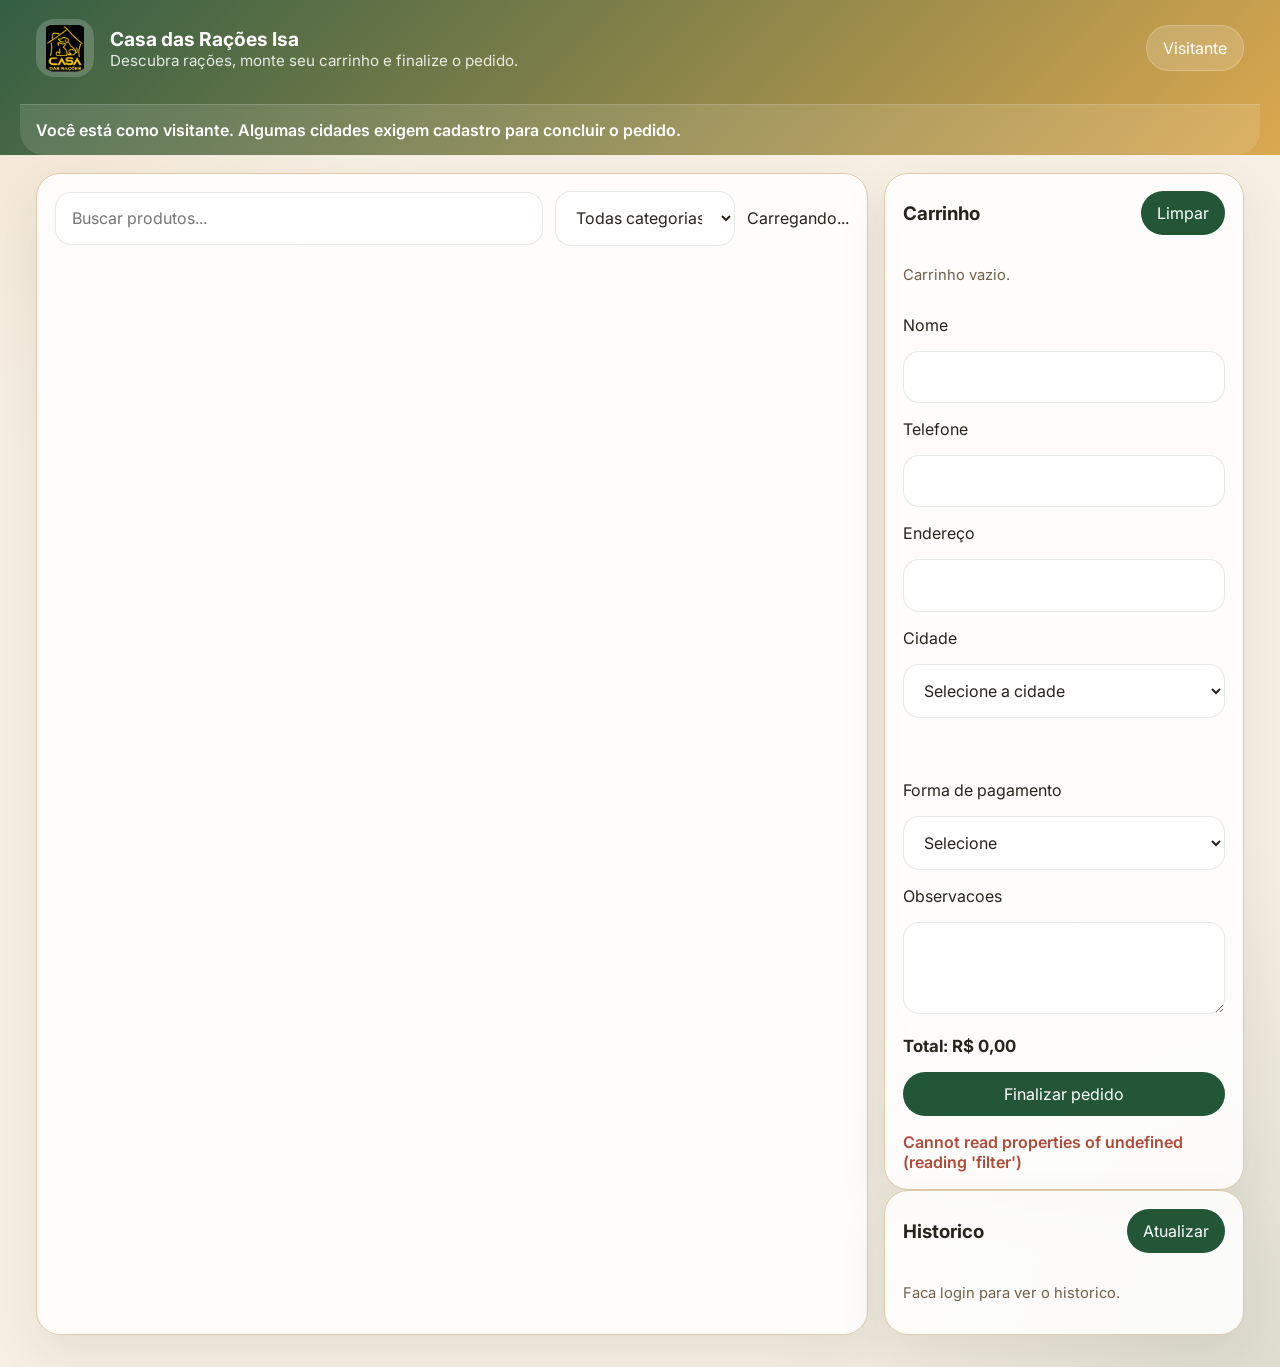
==== cliente_pedidos/compra.html @ 14c553b5 "Deploy inicial" ====
<!DOCTYPE html>
<html lang="pt-BR">
<head>
  <meta charset="UTF-8" />
  <meta name="viewport" content="width=device-width, initial-scale=1.0" />
  <title>Compras | Casa das Rações Isa</title>
  <link rel="preconnect" href="https://fonts.googleapis.com" />
  <link rel="preconnect" href="https://fonts.gstatic.com" crossorigin />
  <link href="https://fonts.googleapis.com/css2?family=Inter:wght@400;500;600;700&display=swap" rel="stylesheet" />
  <link rel="stylesheet" href="./compra.css" />
</head>
<body>
  <header class="header">
    <div class="header-inner">
      <div class="brand">
        <img src="logo-casa-racao.png" alt="Casa das Rações Isa" />
        <div>
          <h1>Casa das Rações Isa</h1>
          <p>Descubra rações, monte seu carrinho e finalize o pedido.</p>
        </div>
      </div>
      <div class="header-actions">
        <span id="userBox">Visitante</span>
        <button id="logoutBtn" class="hidden" type="button">Sair</button>
      </div>
    </div>
    <div class="header-banner hidden" id="authNotice">
      Você está navegando como visitante. Faça login para finalizar o pedido.
    </div>
  </header>

  <main class="layout">
    <section class="catalog">
      <div class="toolbar">
        <input id="search" type="search" placeholder="Buscar produtos..." />
        <select id="categoryFilter">
          <option value="all">Todas categorias</option>
          <option value="cao">Cães</option>
          <option value="gato">Gatos</option>
          <option value="outro">Outros</option>
        </select>
        <span id="productCount">Carregando...</span>
      </div>
      <div id="productGrid" class="product-grid"></div>
    </section>

    <aside class="side">
      <section class="panel">
        <div class="panel-head">
          <h3>Carrinho</h3>
          <button id="clearCartBtn" type="button">Limpar</button>
        </div>
        <div id="cartItems"></div>
        <label for="customerName">Nome</label>
        <input id="customerName" type="text" />
        <label for="customerPhone">Telefone</label>
        <input id="customerPhone" type="text" />
        <label for="customerAddress">Endereço</label>
        <input id="customerAddress" type="text" />
        <label for="customerCity">Cidade</label>
        <select id="customerCity">
          <option value="">Selecione a cidade</option>
        </select>
        <p id="cityRuleNotice" class="muted"></p>
        <label for="paymentMethod">Forma de pagamento</label>
        <select id="paymentMethod" required>
          <option value="">Selecione</option>
          <option value="pix">PIX</option>
          <option value="cartao">Cartão</option>
          <option value="dinheiro">Dinheiro</option>
        </select>
        <label for="orderNotes">Observacoes</label>
        <textarea id="orderNotes" rows="3"></textarea>
        <div id="cartTotal" class="cart-total">Total: R$ 0,00</div>
        <button id="checkoutBtn" type="button">Finalizar pedido</button>
        <p id="feedback" class="feedback" aria-live="polite"></p>
      </section>

      <section class="panel">
        <div class="panel-head">
          <h3>Historico</h3>
          <button id="refreshOrdersBtn" type="button">Atualizar</button>
        </div>
        <div id="ordersList"></div>
      </section>

      <section class="panel hidden" id="adminPanel">
        <div class="panel-head">
          <h3>Gerenciar produtos</h3>
        </div>
        <form id="adminProductForm" class="admin-form">
          <input id="adminProductId" type="hidden" />
          <label for="adminCodigo">Codigo</label>
          <input id="adminCodigo" type="text" required />
          <label for="adminDescricao">Descricao</label>
          <input id="adminDescricao" type="text" required />
          <label for="adminCusto">Valor</label>
          <input id="adminCusto" type="text" placeholder="0,00" />
          <label for="adminCategoria">Categoria</label>
          <select id="adminCategoria">
            <option value="cao">Cães</option>
            <option value="gato">Gatos</option>
            <option value="outro">Outros</option>
          </select>
          <label for="adminImageUrl">Foto (URL)</label>
          <input id="adminImageUrl" type="url" placeholder="https://..." />
          <label for="adminImageFile">Ou enviar foto do computador</label>
          <input id="adminImageFile" type="file" accept="image/*" />
          <label class="admin-checkbox">
            <input id="adminAtivo" type="checkbox" checked />
            Produto ativo
          </label>
          <div class="admin-actions">
            <button type="submit">Salvar</button>
            <button id="adminNewBtn" type="button">Novo</button>
            <button id="adminDeleteBtn" type="button" class="danger">Remover</button>
          </div>
        </form>
        <p id="adminFeedback" class="feedback" aria-live="polite"></p>
      </section>
    </aside>
  </main>

  <script src="./compra.js"></script>
</body>
</html>
---- cliente_pedidos/compra.css ----
:root {
  --bg: #f7efe4;
  --surface: #ffffffdd;
  --surface-alt: #fff8ef;
  --border: #dfc9a8;
  --text: #27231d;
  --muted: #6f5f4a;
  --brand: #225637;
  --brand-soft: #467253;
  --danger: #b14b39;
  --shadow: 0 20px 50px rgba(42, 32, 19, 0.08);
}

* { box-sizing: border-box; }
html { scroll-behavior: smooth; }
body { margin: 0; min-height: 100vh; font-family: "Inter", sans-serif; color: var(--text); background: radial-gradient(circle at top left, rgba(210, 165, 91, 0.14), transparent 24%), radial-gradient(circle at bottom right, rgba(34, 86, 55, 0.12), transparent 28%), #f7efe4; }

.header { background: linear-gradient(135deg, #335e43, #dba84f); color: #fff; }
.header-inner { max-width: 1240px; margin: 0 auto; padding: 1.2rem 1rem 0.85rem; display: flex; justify-content: space-between; gap: 1rem; align-items: center; }
.brand { display: flex; gap: 1rem; align-items: center; }
.brand img { width: 58px; height: 58px; border-radius: 18px; object-fit: contain; background: rgba(255,255,255,0.18); padding: 0.35rem; }
.brand h1 { margin: 0; font-size: 1.2rem; }
.brand p { margin: 0; color: rgba(255,255,255,0.85); font-size: 0.95rem; }

.header-actions { display: flex; flex-wrap: wrap; gap: 0.7rem; align-items: center; }
.header-actions span,
.header-actions a,
.header-actions button {
  background: rgba(255,255,255,0.16);
  color: #fff;
  border: 1px solid rgba(255,255,255,0.22);
  border-radius: 999px;
  padding: 0.75rem 1rem;
  text-decoration: none;
}
.header-actions button { cursor: pointer; }

.header-banner {
  max-width: 1240px;
  margin: 0.8rem auto 0;
  padding: 0.95rem 1rem;
  background: rgba(255,255,255,0.12);
  border-top: 1px solid rgba(255,255,255,0.16);
  color: #fff;
  font-weight: 600;
  border-radius: 0 0 24px 24px;
}

.layout { max-width: 1240px; margin: 1.1rem auto 2rem; padding: 0 1rem; display: grid; grid-template-columns: minmax(0,1fr) 360px; gap: 1rem; }
.catalog, .panel { background: var(--surface); border: 1px solid var(--border); border-radius: 24px; padding: 1.1rem; box-shadow: var(--shadow); }
.toolbar { display: grid; grid-template-columns: minmax(0,1fr) 180px auto; gap: 0.75rem; margin-bottom: 1rem; align-items: center; }

input, select, textarea, button { font: inherit; }
input, select, textarea {
  width: 100%;
  border: 1px solid rgba(34, 86, 55, 0.12);
  border-radius: 16px;
  padding: 0.95rem 1rem;
  color: var(--text);
  background: #fff;
}

input:focus, select:focus, textarea:focus {
  outline: none;
  border-color: var(--brand);
  box-shadow: 0 0 0 4px rgba(34, 86, 55, 0.08);
}

.product-grid { display: grid; grid-template-columns: repeat(auto-fit,minmax(220px,1fr)); gap: 1rem; }
.product-card { border: 1px solid rgba(34, 86, 55, 0.12); border-radius: 24px; overflow: hidden; background: linear-gradient(180deg, #ffffff, #fff8f0); display: flex; flex-direction: column; justify-content: space-between; box-shadow: 0 12px 30px rgba(33, 68, 44, 0.06); }
.product-card img { width: 100%; height: 180px; object-fit: cover; display: block; }
.product-info { padding: 1rem; display: grid; gap: 0.45rem; }
.product-info strong { font-size: 1rem; }
.product-info .muted { color: var(--muted); font-size: 0.9rem; }
.product-info span:last-of-type { font-weight: 700; }
.product-info button { border: 0; border-radius: 999px; padding: 0.85rem; background: var(--brand); color: #fff; cursor: pointer; transition: transform 0.2s ease, background 0.2s ease; }
.product-info button:hover { transform: translateY(-1px); background: var(--brand-soft); }
.product-actions { display: grid; grid-template-columns: 1fr 1fr; gap: 0.5rem; }
.product-actions button { padding: 0.7rem; }
.product-actions button.danger { background: var(--danger); }
.admin-tag { color: var(--brand); font-weight: 600; font-size: 0.85rem; }

.panel { display: grid; gap: 1rem; }
.panel-head { display: flex; justify-content: space-between; align-items: center; gap: 0.7rem; }
.panel-head h3 { margin: 0; }
.panel-head button,
#checkoutBtn { border: 0; border-radius: 999px; padding: 0.75rem 1rem; background: var(--brand); color: #fff; cursor: pointer; transition: background 0.2s ease; }
#checkoutBtn:disabled { opacity: 0.65; cursor: not-allowed; }
#cartItems, #ordersList { display: grid; gap: 0.75rem; }
.cart-line, .order-card { border: 1px solid rgba(34, 86, 55, 0.08); border-radius: 18px; background: #fff; padding: 0.95rem; }
.cart-line strong, .order-card strong { display: block; margin-bottom: 0.4rem; }
.cart-total { font-size: 1.05rem; font-weight: 700; margin-top: 0.35rem; }
.feedback { min-height: 1.2rem; color: var(--brand); font-weight: 600; margin: 0; }
.feedback.error { color: var(--danger); }
.muted { color: var(--muted); font-size: 0.92rem; }
.order-head { display: flex; justify-content: space-between; align-items: center; gap: 0.6rem; }
.status-chip { border-radius: 999px; padding: 0.25rem 0.65rem; font-size: 0.78rem; font-weight: 700; }
.status-novo { background: #f8e9b8; color: #7a5b06; }
.status-em_preparo { background: #dbe7ff; color: #254d8d; }
.status-enviado { background: #d8f0ff; color: #0e5878; }
.status-concluido { background: #dff4df; color: #1e6a2b; }
.status-cancelado { background: #f7dada; color: #8a2525; }
.details-btn { margin-top: 0.6rem; border: 0; border-radius: 999px; background: #7c6245; color: #fff; padding: 0.55rem 0.85rem; cursor: pointer; }
.order-details { margin-top: 0.6rem; display: grid; gap: 0.4rem; }
.highlight-order { outline: 3px solid rgba(34, 86, 55, 0.26); box-shadow: 0 0 0 6px rgba(34, 86, 55, 0.10); }
.confirm-actions { display: flex; gap: 0.6rem; flex-wrap: wrap; margin-top: 0.8rem; }
.progress-track { display: grid; grid-template-columns: repeat(4, minmax(0, 1fr)); gap: 0.45rem; margin: 0.4rem 0 0.9rem; }
.progress-step { border-radius: 12px; border: 1px solid rgba(34, 86, 55, 0.14); padding: 0.5rem; text-align: center; font-size: 0.82rem; background: #fff; color: var(--muted); }
.progress-step.active { background: #e8f3ea; color: #1e6a2b; border-color: #7fbe89; font-weight: 700; }

.admin-form { display: grid; gap: 0.55rem; }
.admin-checkbox { display: flex; align-items: center; gap: 0.5rem; font-size: 0.95rem; }
.admin-checkbox input { width: auto; }
.admin-actions { display: grid; grid-template-columns: repeat(3, minmax(0, 1fr)); gap: 0.5rem; }
.admin-actions button { border: 0; border-radius: 999px; padding: 0.72rem 0.8rem; background: var(--brand); color: #fff; cursor: pointer; }
.admin-actions button.danger { background: var(--danger); }

.hidden { display: none !important; }

@media (max-width: 980px) {
  .layout { grid-template-columns: 1fr; }
}
@media (max-width: 760px) {
  .header-inner { flex-direction: column; align-items: stretch; }
  .toolbar { grid-template-columns: 1fr; }
  .header-banner { border-radius: 0 0 18px 18px; }
  .catalog, .panel { padding: 0.9rem; }
}
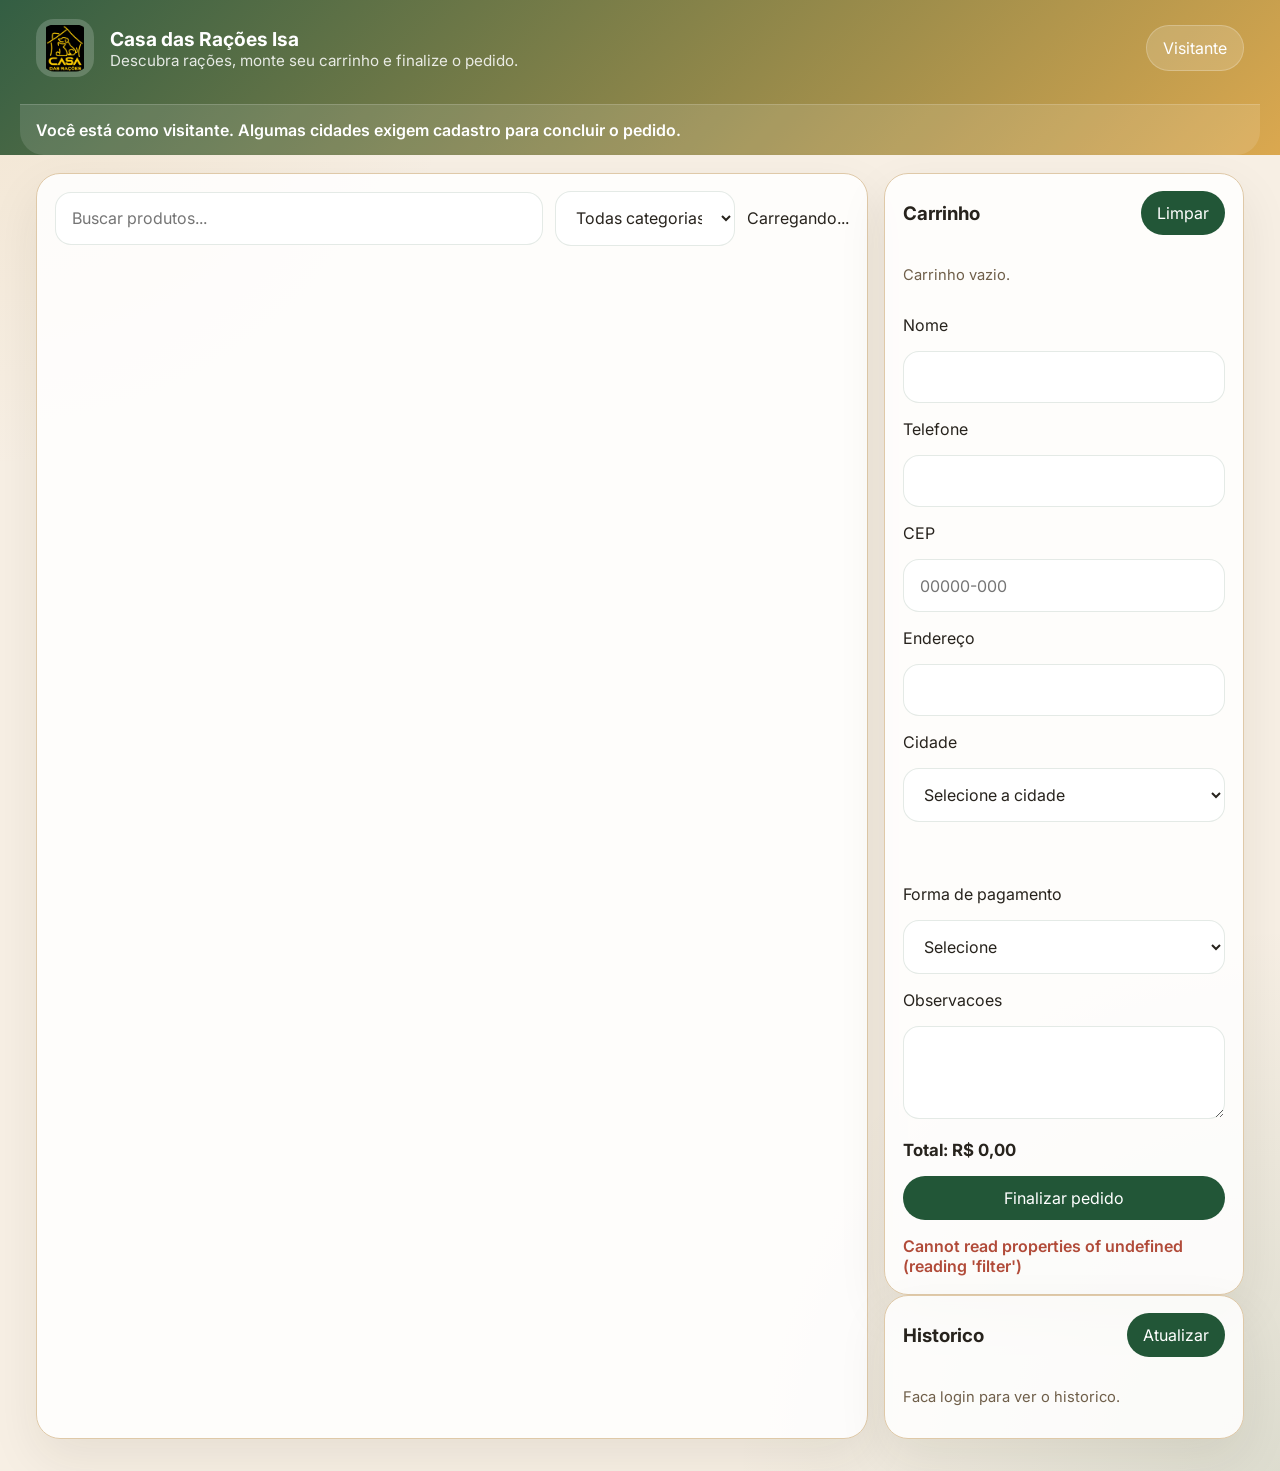
==== commit 99fdfb09: "Checkout e cadastro com CEP obrigatório e preenchimento automático. Integra ViaCEP para preencher en" ====
--- a/cliente_pedidos/compra.html
+++ b/cliente_pedidos/compra.html
@@ -55,12 +55,20 @@
         <input id="customerName" type="text" />
         <label for="customerPhone">Telefone</label>
         <input id="customerPhone" type="text" />
+        <label for="customerCep">CEP</label>
+        <input id="customerCep" type="text" inputmode="numeric" maxlength="9" placeholder="00000-000" required />
         <label for="customerAddress">Endereço</label>
         <input id="customerAddress" type="text" />
         <label for="customerCity">Cidade</label>
         <select id="customerCity">
           <option value="">Selecione a cidade</option>
         </select>
+        <div id="customerNeighborhoodWrap" class="hidden">
+          <label for="customerNeighborhood">Bairro</label>
+          <select id="customerNeighborhood">
+            <option value="">Selecione o bairro</option>
+          </select>
+        </div>
         <p id="cityRuleNotice" class="muted"></p>
         <label for="paymentMethod">Forma de pagamento</label>
         <select id="paymentMethod" required>
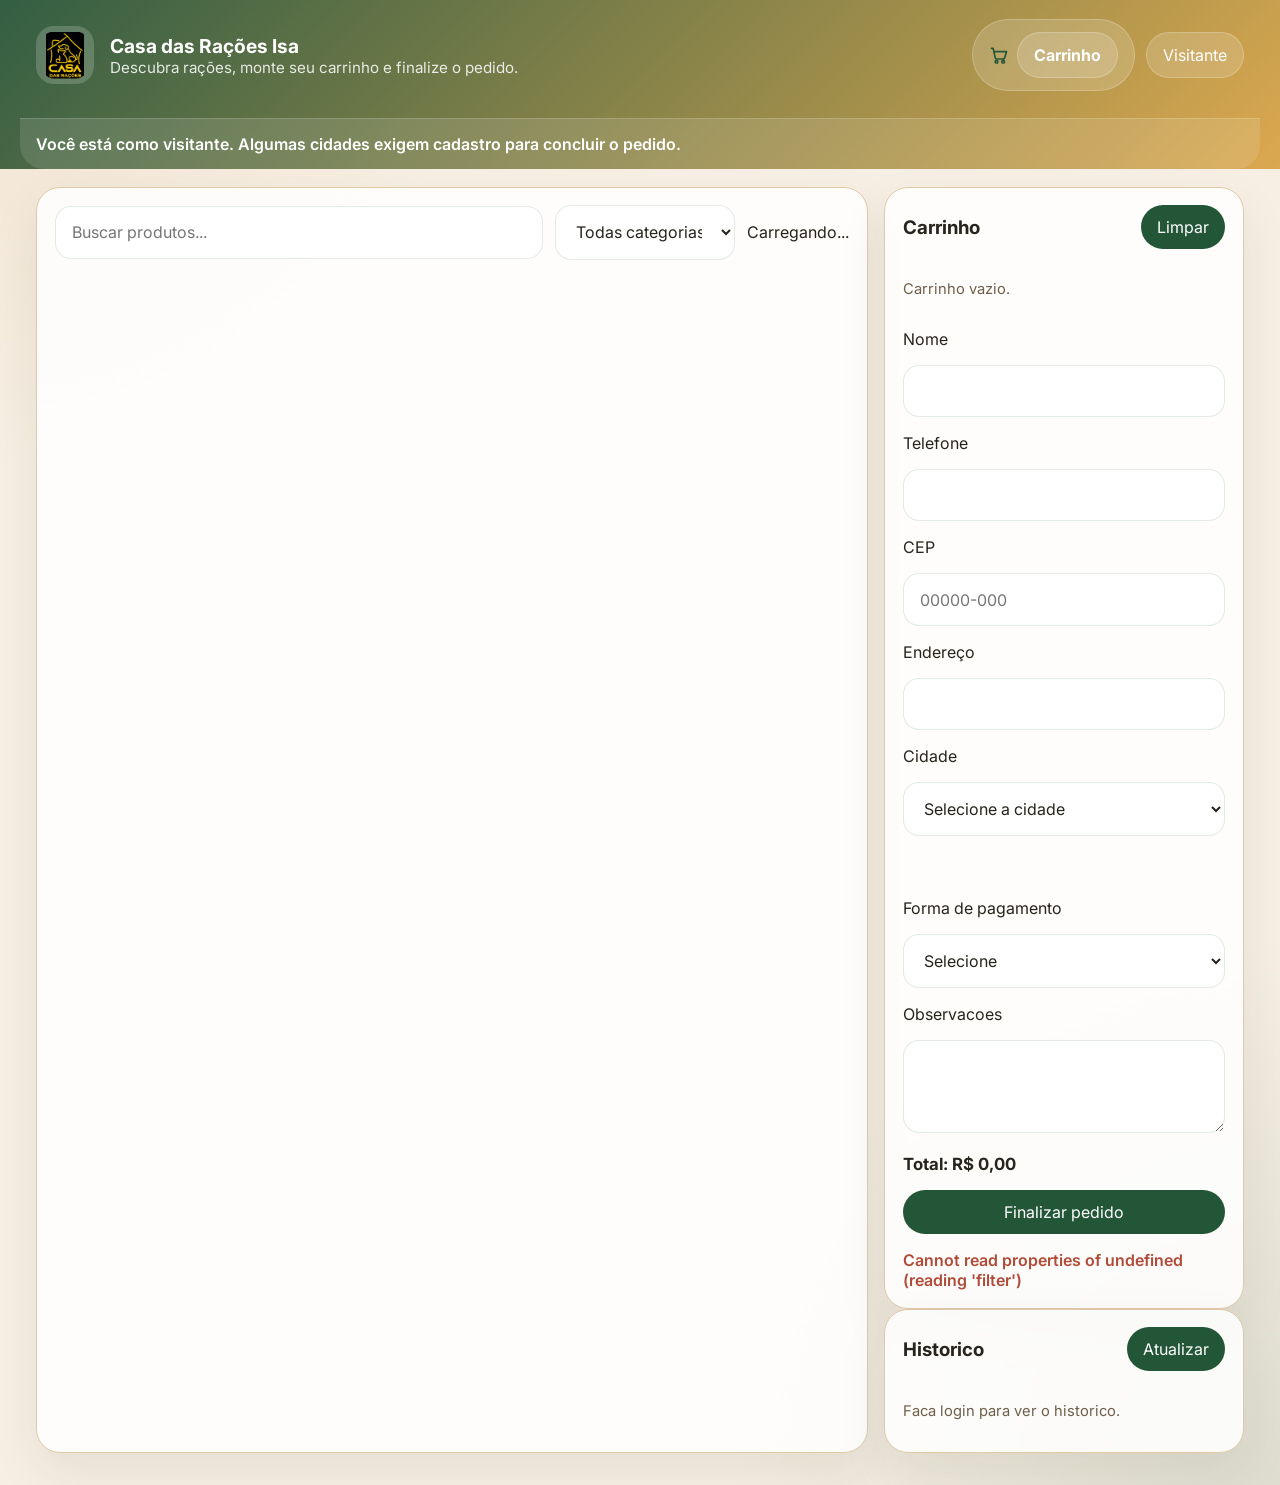
==== commit 64c391a6: "Adiciona atalho "Carrinho" no header com ícone e contador de itens. - Novo botão no header da página" ====
--- a/cliente_pedidos/compra.html
+++ b/cliente_pedidos/compra.html
@@ -20,6 +20,15 @@
         </div>
       </div>
       <div class="header-actions">
+        <button id="cartShortcutBtn" type="button" class="cart-shortcut" aria-label="Ir para o carrinho">
+          <svg viewBox="0 0 24 24" width="20" height="20" fill="none" stroke="currentColor" stroke-width="2" stroke-linecap="round" stroke-linejoin="round" aria-hidden="true">
+            <circle cx="9" cy="20" r="1.6"></circle>
+            <circle cx="17" cy="20" r="1.6"></circle>
+            <path d="M3 4h2l2.4 11.2a2 2 0 0 0 2 1.6h7.4a2 2 0 0 0 2-1.5L21 8H6"></path>
+          </svg>
+          <span class="cart-shortcut-label">Carrinho</span>
+          <span id="cartShortcutCount" class="cart-shortcut-count hidden">0</span>
+        </button>
         <span id="userBox">Visitante</span>
         <button id="logoutBtn" class="hidden" type="button">Sair</button>
       </div>
@@ -45,7 +54,7 @@
     </section>
 
     <aside class="side">
-      <section class="panel">
+      <section class="panel" id="cartSection">
         <div class="panel-head">
           <h3>Carrinho</h3>
           <button id="clearCartBtn" type="button">Limpar</button>
--- a/cliente_pedidos/compra.css
+++ b/cliente_pedidos/compra.css
@@ -34,6 +34,30 @@
   text-decoration: none;
 }
 .header-actions button { cursor: pointer; }
+
+.cart-shortcut {
+  display: inline-flex;
+  align-items: center;
+  gap: 0.5rem;
+  position: relative;
+  background: #fff;
+  color: var(--brand);
+  border: 1px solid rgba(255,255,255,0.6);
+  font-weight: 700;
+  transition: transform 0.15s ease, box-shadow 0.15s ease;
+}
+.cart-shortcut:hover { transform: translateY(-1px); box-shadow: 0 8px 18px rgba(0,0,0,0.15); }
+.cart-shortcut svg { stroke: var(--brand); }
+.cart-shortcut-count {
+  background: var(--danger);
+  color: #fff;
+  border-radius: 999px;
+  font-size: 0.75rem;
+  font-weight: 700;
+  padding: 0.1rem 0.45rem;
+  min-width: 1.4rem;
+  text-align: center;
+}
 
 .header-banner {
   max-width: 1240px;
